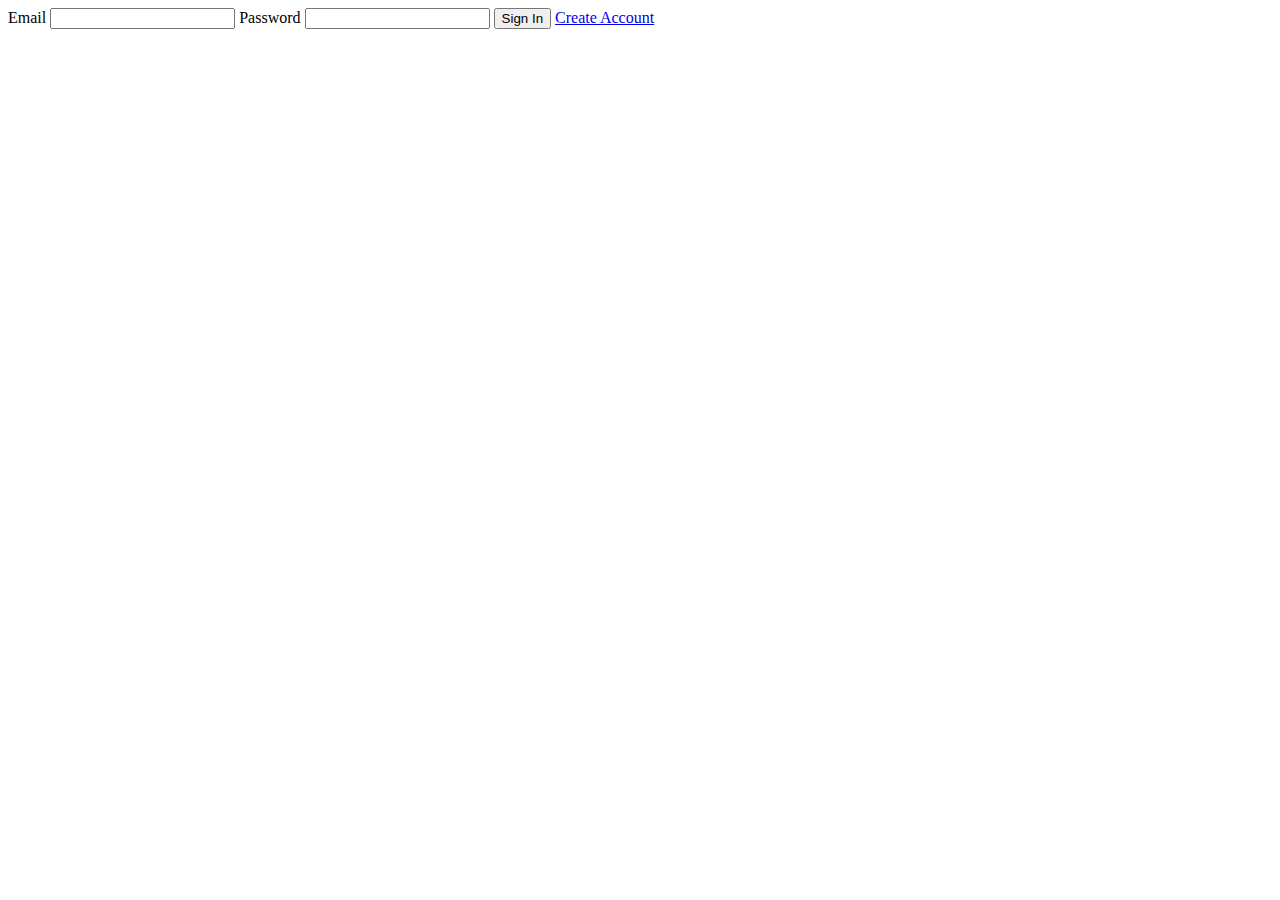
==== index.html @ 259a0fb1 "initial push" ====
<!DOCTYPE html>
<html>
<head>
<title>Fantasy Football Consensus</title>
</head>
<body>
<form>
  <label>Email
  <input type="email" />
  </label>
  <label>Password
  <input type="password" />
  </label>
  <button>Sign In</button>
  <a href="#">Create Account</a>
</form>
</body>
</html>
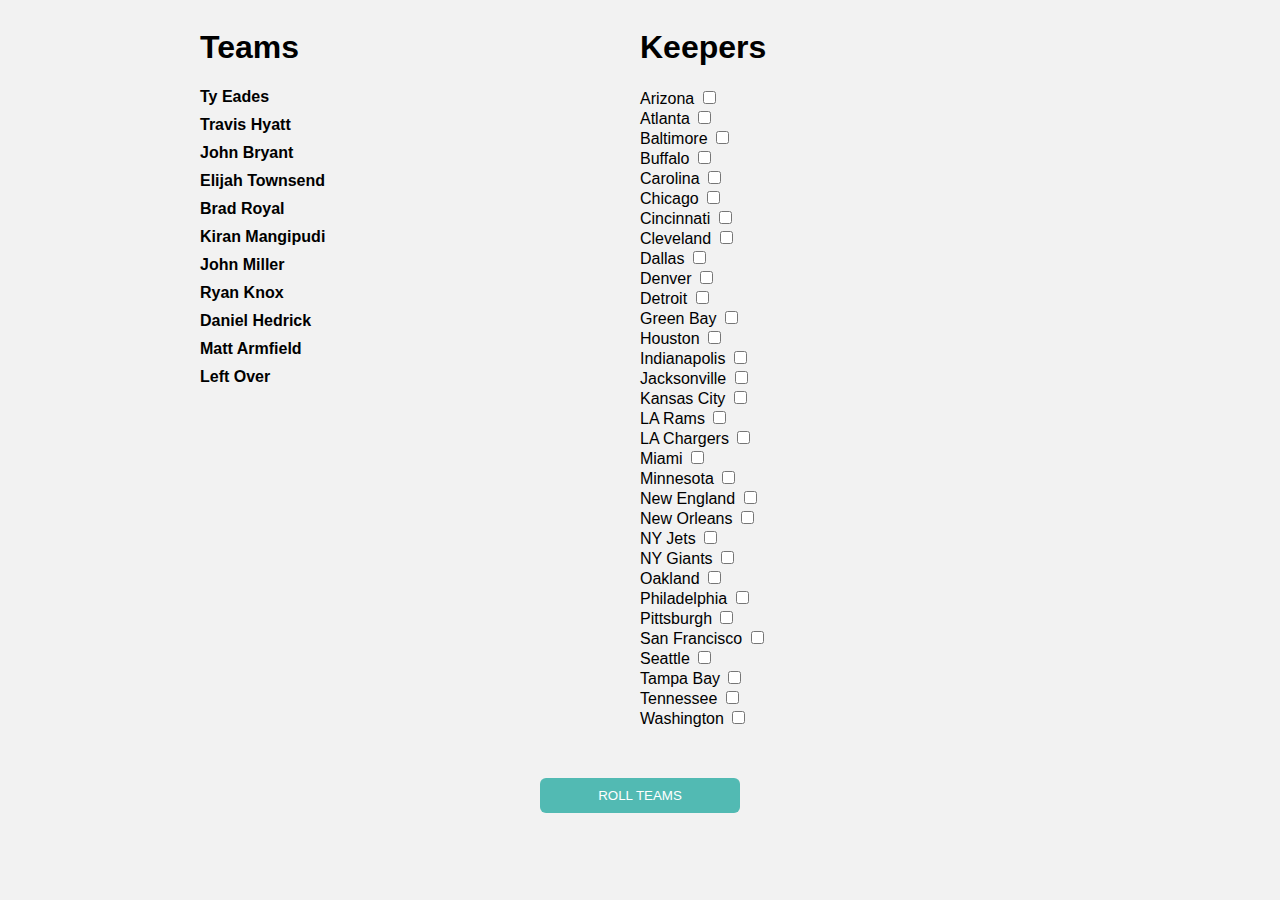
==== commit 231c0aff: "dice league changes" ====
--- a/index.html
+++ b/index.html
@@ -1,18 +1,113 @@
 <!DOCTYPE html>
 <html>
 <head>
-<title>Fantasy Football Consensus</title>
+  <meta charset="UTF-8">
+  <title>Dice League Roller</title>
+  <link rel="stylesheet" href="css/style.css">
 </head>
 <body>
-<form>
-  <label>Email
-  <input type="email" />
-  </label>
-  <label>Password
-  <input type="password" />
-  </label>
-  <button>Sign In</button>
-  <a href="#">Create Account</a>
-</form>
+  <div class="container">
+    <div class="half-section">
+      <ul id="draftTeam">
+        <h1>Teams</h1>
+        <li>Ty Eades
+          <div id="team1"></div>
+        </li>
+        <li>Travis Hyatt
+          <div id="team2"></div>
+        </li>
+        <li>John Bryant
+          <div id="team3"></div>
+        </li>
+        <li>Elijah Townsend
+          <div id="team4"></div>
+        </li>
+        <li>Brad Royal
+          <div id="team5"></div>
+        </li>
+        <li>Kiran Mangipudi
+          <div id="team6"></div>
+        </li>
+        <li>John Miller
+          <div id="team7"></div>
+        </li>
+        <li>Ryan Knox
+          <div id="team8"></div>
+        </li>
+        <li>Daniel Hedrick
+          <div id="team9"></div>
+        </li>
+        <li>Matt Armfield
+          <div id="team10"></div>
+        </li>
+        <li>Left Over
+          <div id="team11"></div>
+      </ul>
+  </div>
+  <div class="half-section">
+    <form id="keepers">
+      <h1>Keepers</h1>
+      <label>Arizona <input value="Arizona" class="teamBox" type="checkbox"></label><br/>
+      <label>Atlanta <input value="Atlanta" class="teamBox" type="checkbox"></label><br/>
+      <label>Baltimore <input value="Baltimore" class="teamBox" type="checkbox"></label><br/>
+      <label>Buffalo <input value="Buffalo" class="teamBox" type="checkbox"></label><br/>
+      <label>Carolina <input value="Carolina" class="teamBox" type="checkbox"></label><br/>
+      <label>Chicago <input value="Chicago" class="teamBox" type="checkbox"></label><br/>
+      <label>Cincinnati <input value="Cincinnati" class="teamBox" type="checkbox"></label><br/>
+      <label>Cleveland <input value="Cleveland" class="teamBox" type="checkbox"></label><br/>
+      <label>Dallas <input value="Dallas" class="teamBox" type="checkbox"></label><br/>
+      <label>Denver <input value="Denver" class="teamBox" type="checkbox"></label><br/>
+      <label>Detroit <input value="Detriot" class="teamBox" type="checkbox"></label><br/>
+      <label>Green Bay <input value="Green Bay" class="teamBox" type="checkbox"></label><br/>
+      <label>Houston <input value="Houston" class="teamBox" type="checkbox"></label><br/>
+      <label>Indianapolis <input value="Indianapolis" class="teamBox" type="checkbox"></label><br/>
+      <label>Jacksonville <input value="Jacksonville" class="teamBox" type="checkbox"></label><br/>
+      <label>Kansas City <input value="Kansas City" class="teamBox" type="checkbox"></label><br/>
+      <label>LA Rams <input value="LA Rams" class="teamBox" type="checkbox"></label><br/>
+      <label>LA Chargers <input value="LA Chargers" class="teamBox" type="checkbox"></label><br/>
+      <label>Miami <input value="Miami" class="teamBox" type="checkbox"></label><br/>
+      <label>Minnesota <input value="Minnesota" class="teamBox"type="checkbox"></label><br/>
+      <label>New England <input value="New England" class="teamBox" type="checkbox"></label><br/>
+      <label>New Orleans <input value="New Orleans" class="teamBox" type="checkbox"></label><br/>
+      <label>NY Jets <input value="NY Jets" class="teamBox" type="checkbox"></label><br/>
+      <label>NY Giants <input value="NY Giants" class="teamBox" type="checkbox"></label><br/>
+      <label>Oakland <input value="Oakland" class="teamBox" type="checkbox"></label><br/>
+      <label>Philadelphia <input value="Philadelphia" class="teamBox" type="checkbox"></label><br/>
+      <label>Pittsburgh <input value="Pittsburgh" class="teamBox" type="checkbox"></label><br/>
+      <label>San Francisco <input value="San Francisco" class="teamBox" type="checkbox"></label><br/>
+      <label>Seattle <input value="Seattle" class="teamBox" type="checkbox"></label><br/>
+      <label>Tampa Bay <input value="Tampa Bay" class="teamBox" type="checkbox"></label><br/>
+      <label>Tennessee <input value="Tennessee" class="teamBox" type="checkbox"></label><br/>
+      <label>Washington <input value="Washington" class="teamBox" type="checkbox"></label>
+    </form>
+  </div>
+</div>
+<button onclick="diceRoll()">Roll Teams</button>
+<div id="teams"></div>
+
+
+<!--<script>
+displayByes(0);
+
+function displayByes(i) {
+    var xmlhttp = new XMLHttpRequest();
+    xmlhttp.onreadystatechange = function() {
+        if (this.readyState == 4 && this.status == 200) {
+            myFunction(this, i);
+        }
+    };
+    xmlhttp.open("GET", "byeWeeks.xml", true);
+    xmlhttp.send();
+}
+function myFunction(xml, i) {
+    var xmlDoc = xml.responseXML;
+    x = xmlDoc.getElementsByTagName("ByeWeeks");
+    document.getElementById("byeWeeks").innerHTML =
+    "Teams On Bye: " +
+    x[i].getElementsByTagName("Week")[0].childNodes[0].nodeValue;
+    console.log(x[i].getElementsByTagName("Week")[0].getElementsByTagName("Team")[0].outerHTML);
+}
+</script>-->
+    <script src="js/index.js"></script>
 </body>
 </html>
--- a/css/style.css
+++ b/css/style.css
@@ -0,0 +1,47 @@
+* {
+  font-family: Helvetica, Arial, sans-serif;
+}
+body{
+  text-align: center;
+  background: #f2f2f2;
+}
+button {
+  margin-top: 50px;
+  background-color: rgb(82, 186, 179);
+  border-radius: 6px;
+  border: none;
+  color: rgb(255, 255, 255);
+  padding: 10px;
+  text-transform: uppercase;
+  width: 200px;
+  cursor: pointer;
+}
+.container{
+  position: relative;
+   width: 100%;
+   max-width: 960px;
+   margin: 0 auto;
+   box-sizing: border-box;
+}
+.half-section{
+  width: 49.99999%;
+ float: left;
+ text-align: justify;
+ box-sizing: border-box;
+}
+#draftTeam{
+  list-style: none;
+}
+
+#draftTeam li{
+  font-weight: bold;
+  margin-bottom: 10px;
+}
+
+#draftTeam li > *{
+  font-weight: normal;
+}
+
+#teams{
+  display: none;
+}
